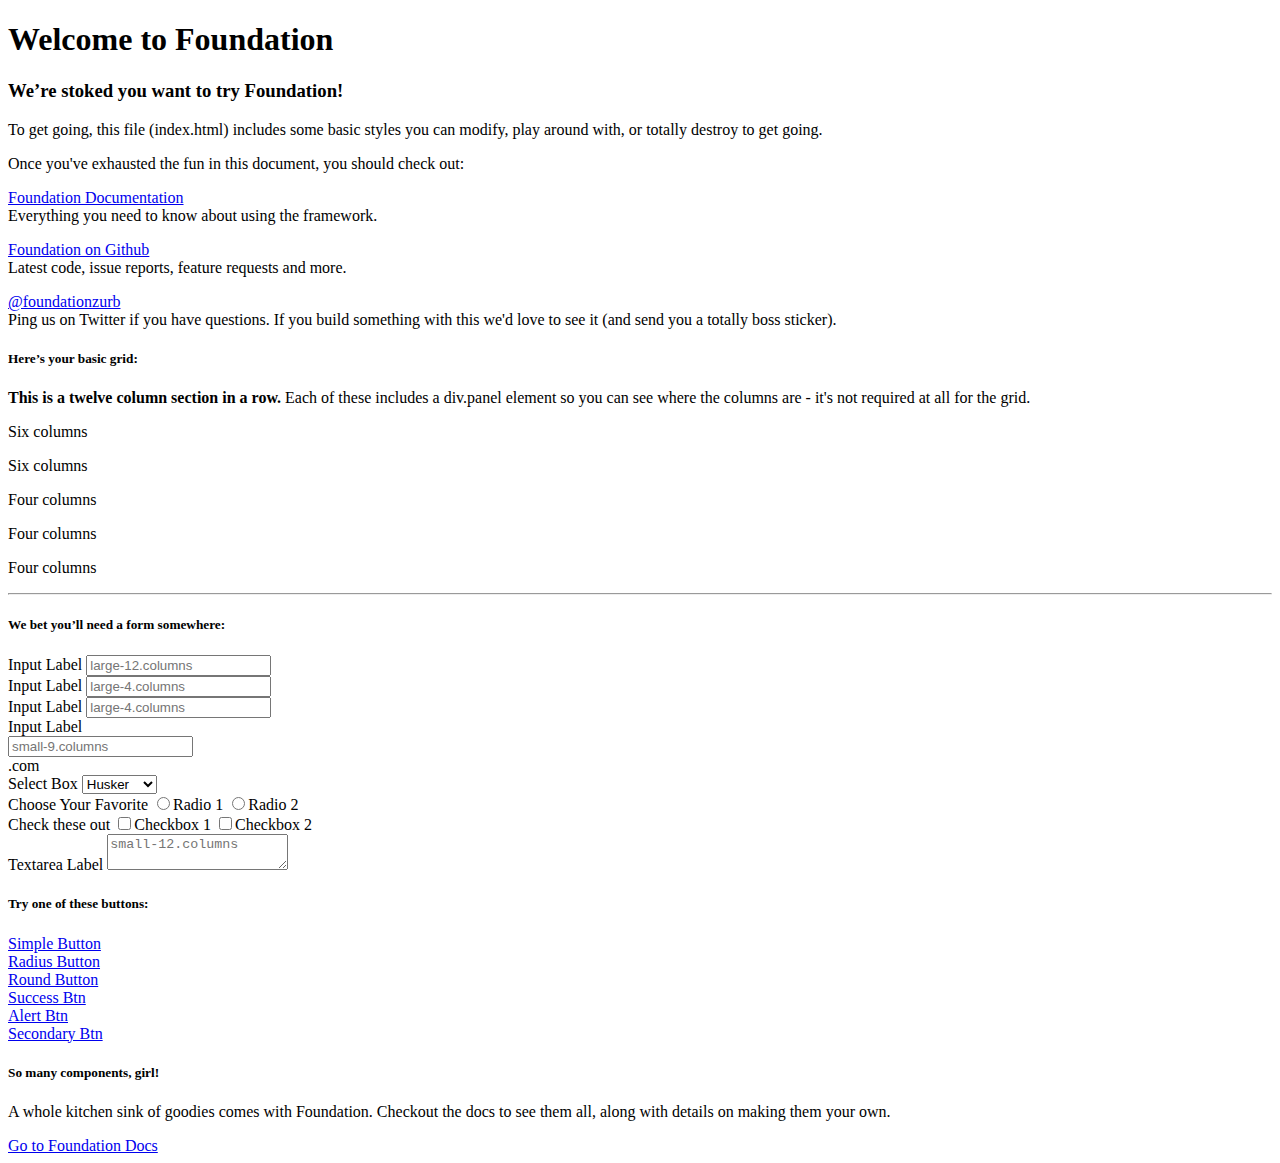
==== test-foundation/index.html @ aa43afab "Testing adding a new page." ====
<!doctype html>
<html class="no-js" lang="en">
  <head>
    <meta charset="utf-8" />
    <meta name="viewport" content="width=device-width, initial-scale=1.0" />
    <title>Test | Foundation | Welcome</title>
    <link rel="stylesheet" href="css/foundation.css" />
    <script src="js/vendor/modernizr.js"></script>
  </head>
  <body>
    
    <div class="row">
      <div class="large-12 columns">
        <h1>Welcome to Foundation</h1>
      </div>
    </div>
    
    <div class="row">
      <div class="large-12 columns">
      	<div class="panel">
	        <h3>We&rsquo;re stoked you want to try Foundation! </h3>
	        <p>To get going, this file (index.html) includes some basic styles you can modify, play around with, or totally destroy to get going.</p>
	        <p>Once you've exhausted the fun in this document, you should check out:</p>
	        <div class="row">
	        	<div class="large-4 medium-4 columns">
	    		<p><a href="http://foundation.zurb.com/docs">Foundation Documentation</a><br />Everything you need to know about using the framework.</p>
	    	</div>
	        	<div class="large-4 medium-4 columns">
	        		<p><a href="http://github.com/zurb/foundation">Foundation on Github</a><br />Latest code, issue reports, feature requests and more.</p>
	        	</div>
	        	<div class="large-4 medium-4 columns">
	        		<p><a href="http://twitter.com/foundationzurb">@foundationzurb</a><br />Ping us on Twitter if you have questions. If you build something with this we'd love to see it (and send you a totally boss sticker).</p>
	        	</div>        
					</div>
      	</div>
      </div>
    </div>

    <div class="row">
      <div class="large-8 medium-8 columns">
        <h5>Here&rsquo;s your basic grid:</h5>
        <!-- Grid Example -->

        <div class="row">
          <div class="large-12 columns">
            <div class="callout panel">
              <p><strong>This is a twelve column section in a row.</strong> Each of these includes a div.panel element so you can see where the columns are - it's not required at all for the grid.</p>
            </div>
          </div>
        </div>
        <div class="row">
          <div class="large-6 medium-6 columns">
            <div class="callout panel">
              <p>Six columns</p>
            </div>
          </div>
          <div class="large-6 medium-6 columns">
            <div class="callout panel">
              <p>Six columns</p>
            </div>
          </div>
        </div>
        <div class="row">
          <div class="large-4 medium-4 small-4 columns">
            <div class="callout panel">
              <p>Four columns</p>
            </div>
          </div>
          <div class="large-4 medium-4 small-4 columns">
            <div class="callout panel">
              <p>Four columns</p>
            </div>
          </div>
          <div class="large-4 medium-4 small-4 columns">
            <div class="callout panel">
              <p>Four columns</p>
            </div>
          </div>
        </div>
        
        <hr />
                
        <h5>We bet you&rsquo;ll need a form somewhere:</h5>
        <form>
				  <div class="row">
				    <div class="large-12 columns">
				      <label>Input Label</label>
				      <input type="text" placeholder="large-12.columns" />
				    </div>
				  </div>
				  <div class="row">
				    <div class="large-4 medium-4 columns">
				      <label>Input Label</label>
				      <input type="text" placeholder="large-4.columns" />
				    </div>
				    <div class="large-4 medium-4 columns">
				      <label>Input Label</label>
				      <input type="text" placeholder="large-4.columns" />
				    </div>
				    <div class="large-4 medium-4 columns">
				      <div class="row collapse">
				        <label>Input Label</label>
				        <div class="small-9 columns">
				          <input type="text" placeholder="small-9.columns" />
				        </div>
				        <div class="small-3 columns">
				          <span class="postfix">.com</span>
				        </div>
				      </div>
				    </div>
				  </div>
				  <div class="row">
				    <div class="large-12 columns">
				      <label>Select Box</label>
				      <select>
				        <option value="husker">Husker</option>
				        <option value="starbuck">Starbuck</option>
				        <option value="hotdog">Hot Dog</option>
				        <option value="apollo">Apollo</option>
				      </select>
				    </div>
				  </div>
				  <div class="row">
				    <div class="large-6 medium-6 columns">
				      <label>Choose Your Favorite</label>
				      <input type="radio" name="pokemon" value="Red" id="pokemonRed"><label for="pokemonRed">Radio 1</label>
				      <input type="radio" name="pokemon" value="Blue" id="pokemonBlue"><label for="pokemonBlue">Radio 2</label>
				    </div>
				    <div class="large-6 medium-6 columns">
				      <label>Check these out</label>
				      <input id="checkbox1" type="checkbox"><label for="checkbox1">Checkbox 1</label>
				      <input id="checkbox2" type="checkbox"><label for="checkbox2">Checkbox 2</label>
				    </div>
				  </div>
				  <div class="row">
				    <div class="large-12 columns">
				      <label>Textarea Label</label>
				      <textarea placeholder="small-12.columns"></textarea>
				    </div>
				  </div>
				</form>
      </div>     

      <div class="large-4 medium-4 columns">
			  <h5>Try one of these buttons:</h5>
			  <p><a href="#" class="small button">Simple Button</a><br/>
        <a href="#" class="small radius button">Radius Button</a><br/>
        <a href="#" class="small round button">Round Button</a><br/>            
        <a href="#" class="medium success button">Success Btn</a><br/>
        <a href="#" class="medium alert button">Alert Btn</a><br/>
        <a href="#" class="medium secondary button">Secondary Btn</a></p>           
				<div class="panel">
        	<h5>So many components, girl!</h5>
        	<p>A whole kitchen sink of goodies comes with Foundation. Checkout the docs to see them all, along with details on making them your own.</p>
        	<a href="http://foundation.zurb.com/docs/" class="small button">Go to Foundation Docs</a>          
        </div>
      </div>
    </div>
    
    <script src="js/vendor/jquery.js"></script>
    <script src="js/foundation.min.js"></script>
    <script>
      $(document).foundation();
    </script>
  </body>
</html>
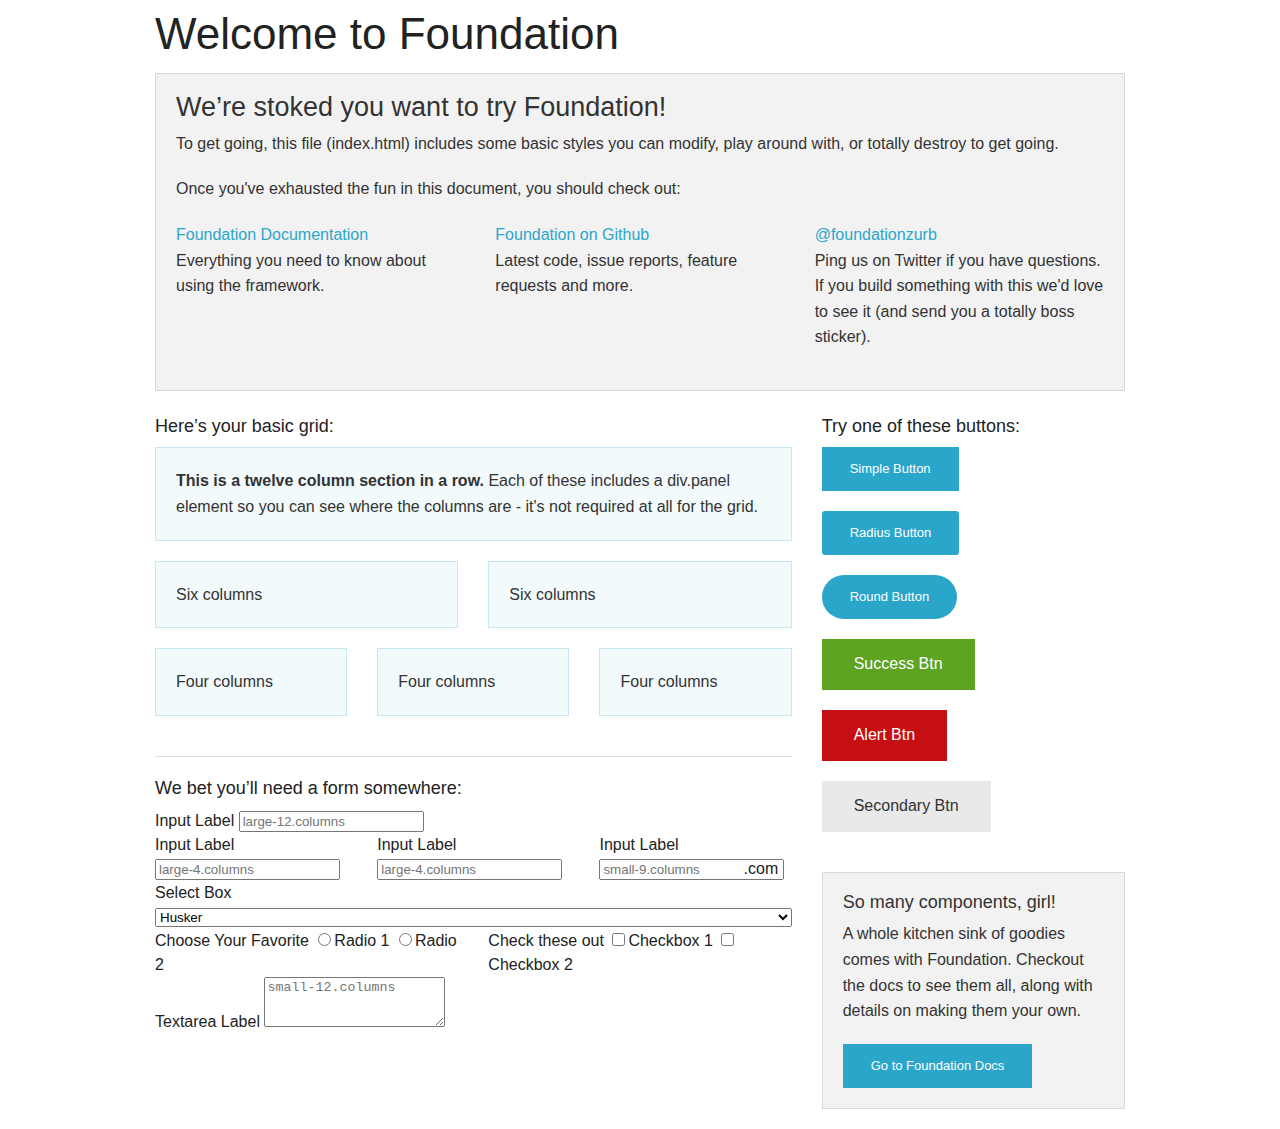
==== commit b58460e4: "Fixing the css/js on my page" ====
--- a/test-foundation/index.html
+++ b/test-foundation/index.html
@@ -4,8 +4,8 @@
     <meta charset="utf-8" />
     <meta name="viewport" content="width=device-width, initial-scale=1.0" />
     <title>Test | Foundation | Welcome</title>
-    <link rel="stylesheet" href="css/foundation.css" />
-    <script src="js/vendor/modernizr.js"></script>
+    <link rel="stylesheet" href="../css/foundation.css" />
+    <script src="../js/vendor/modernizr.js"></script>
   </head>
   <body>
     
@@ -157,8 +157,8 @@
       </div>
     </div>
     
-    <script src="js/vendor/jquery.js"></script>
-    <script src="js/foundation.min.js"></script>
+    <script src="../js/vendor/jquery.js"></script>
+    <script src="../js/foundation.min.js"></script>
     <script>
       $(document).foundation();
     </script>
